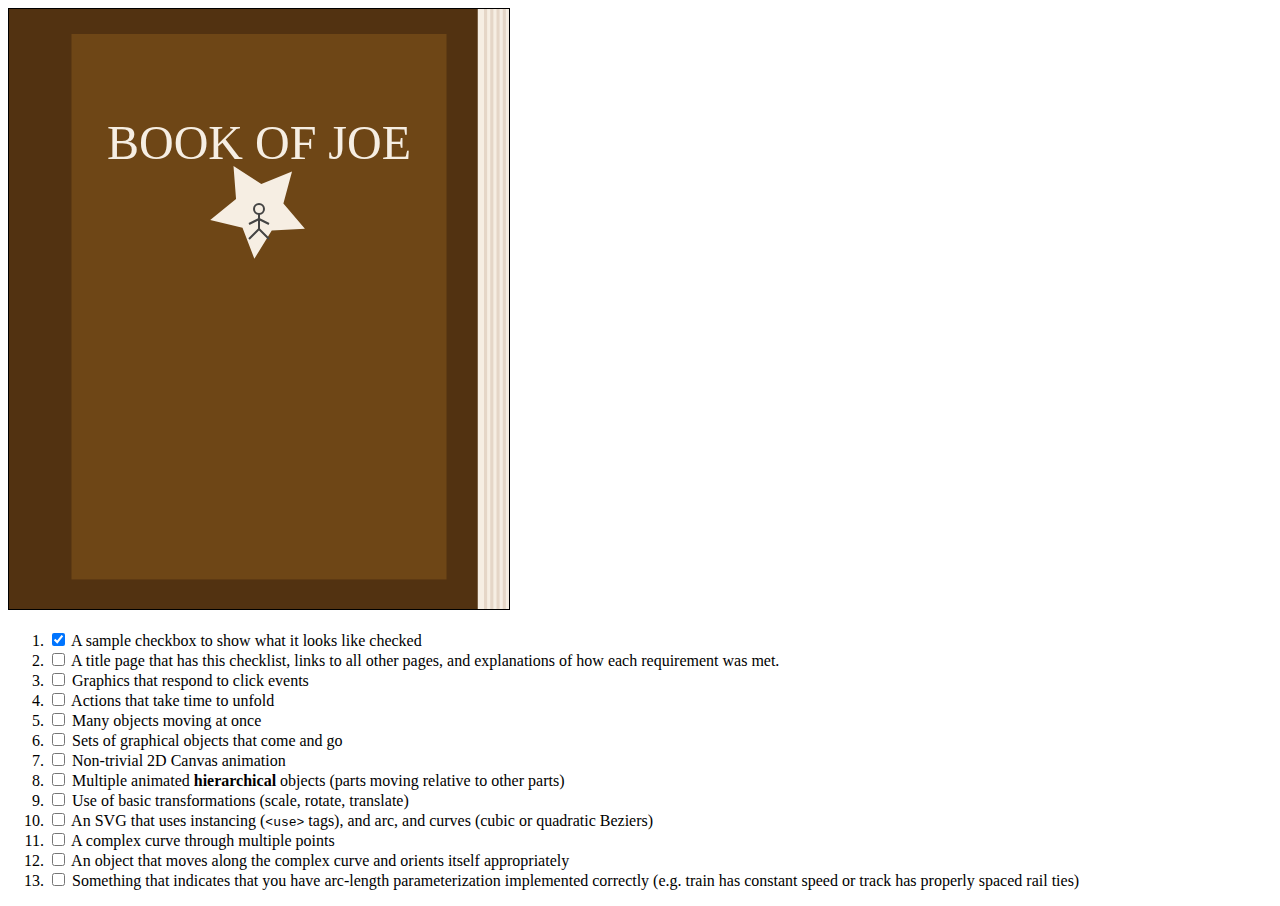
==== index.html @ 9ac95376 "Initial Commit" ====
<!DOCTYPE html>
<html lang="en">
<head>
    <meta charset="UTF-8">
    <meta name="viewport" content="width=device-width, initial-scale=1.0">
    <title>Portfolio - Aren K Desai</title>
</head>
<body>
    <canvas id="myCanvas" width="500" height="600" style="border:1px solid #000000;"></canvas>
    <script src="cover.js"></script>
    <ol>
        <li><input checked="" type="checkbox"> A sample checkbox to show what it looks like checked</li>
        <li><input type="checkbox"> A title page that has this checklist, links to all other pages, and explanations of how each requirement was met.</li>
        <li><input type="checkbox"> Graphics that respond to click events</li>
        <li><input type="checkbox"> Actions that take time to unfold</li>
        <li><input type="checkbox"> Many objects moving at once</li>
        <li><input type="checkbox"> Sets of graphical objects that come and go</li>
        <li><input type="checkbox"> Non-trivial 2D Canvas animation</li>
        <li><input type="checkbox"> Multiple animated <strong>hierarchical</strong> objects (parts moving relative to other parts)</li>
        <li><input type="checkbox"> Use of basic transformations (scale, rotate, translate)</li>
        <li><input type="checkbox"> An SVG that uses instancing (<code>&lt;use&gt;</code> tags), and arc, and curves (cubic or quadratic Beziers)</li>
        <li><input type="checkbox"> A complex curve through multiple points</li>
        <li><input type="checkbox"> An object that moves along the complex curve and orients itself appropriately</li>
        <li><input type="checkbox"> Something that indicates that you have arc-length parameterization implemented correctly (e.g. train has constant speed or track has properly spaced rail ties)</li>
    </ol>
</body>
</html>
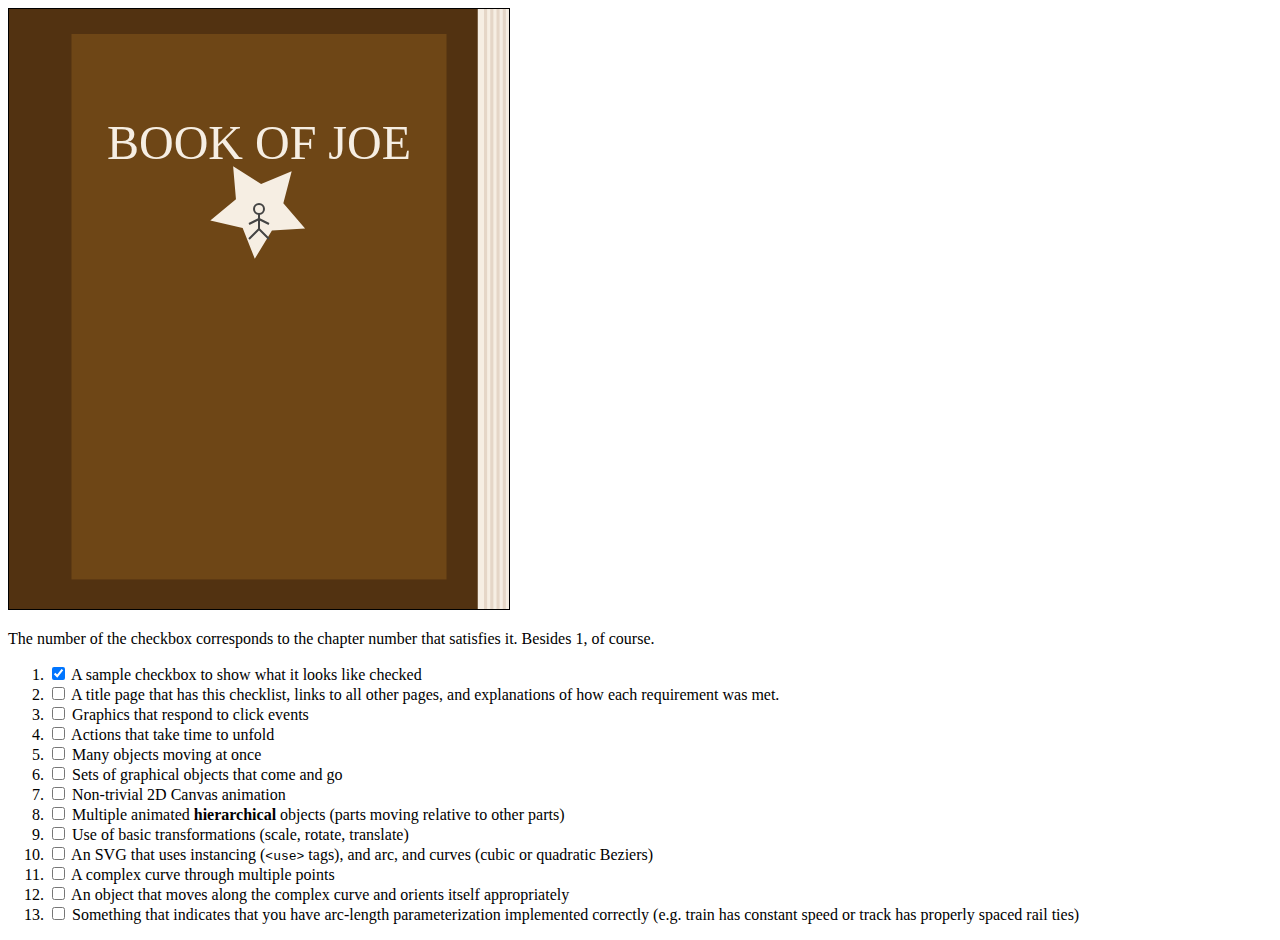
==== commit 1baa63c3: "Making plans" ====
--- a/index.html
+++ b/index.html
@@ -8,6 +8,7 @@
 <body>
     <canvas id="myCanvas" width="500" height="600" style="border:1px solid #000000;"></canvas>
     <script src="cover.js"></script>
+    <p>The number of the checkbox corresponds to the chapter number that satisfies it. Besides 1, of course. </p>
     <ol>
         <li><input checked="" type="checkbox"> A sample checkbox to show what it looks like checked</li>
         <li><input type="checkbox"> A title page that has this checklist, links to all other pages, and explanations of how each requirement was met.</li>
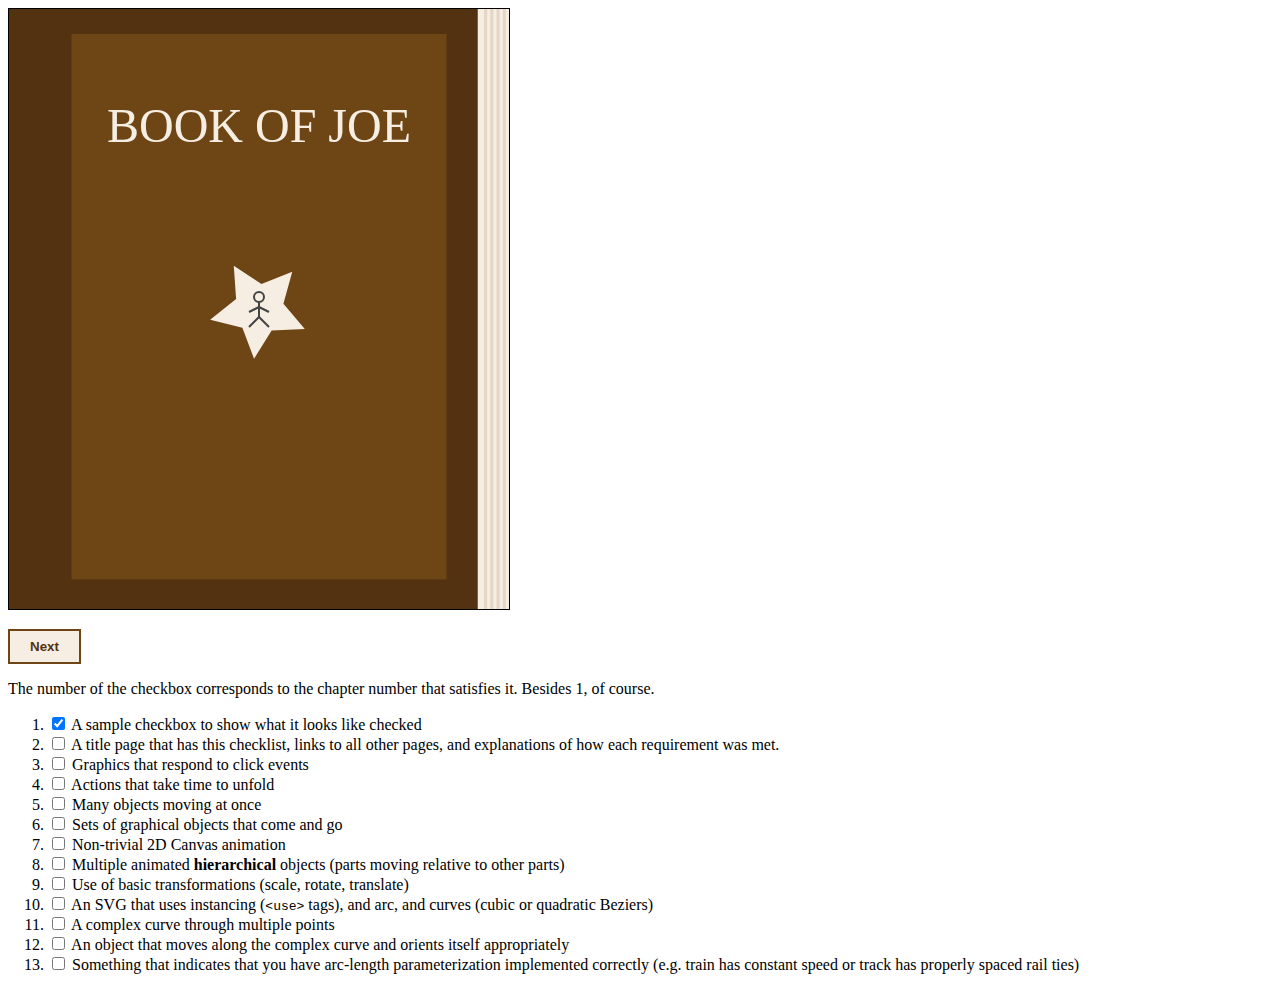
==== commit 0497bd90: "Add navigation buttons and session storage for character position" ====
--- a/index.html
+++ b/index.html
@@ -5,9 +5,19 @@
     <meta name="viewport" content="width=device-width, initial-scale=1.0">
     <title>Portfolio - Aren K Desai</title>
 </head>
+
+<link rel="stylesheet" href="styles.css">
+
 <body>
     <canvas id="myCanvas" width="500" height="600" style="border:1px solid #000000;"></canvas>
-    <script src="cover.js"></script>
+    <script defer src="cover.js"></script>
+
+    <br/>
+    <div class="button-container">
+        <!-- <button id="prevButton">Previous</button> -->
+        <button id="nextButton">Next</button>
+    </div>
+
     <p>The number of the checkbox corresponds to the chapter number that satisfies it. Besides 1, of course. </p>
     <ol>
         <li><input checked="" type="checkbox"> A sample checkbox to show what it looks like checked</li>
--- a/styles.css
+++ b/styles.css
@@ -0,0 +1,25 @@
+.button-container {
+    width: 500px;
+    display: flex;
+    gap: 10px;
+    margin: 15px 0;
+}
+
+button {
+    padding: 8px 20px;
+    background-color: #f6eee3;
+    border: 2px solid #6e4616;
+    color: #523211;
+    font-weight: bold;
+    cursor: pointer;
+    transition: all 0.3s ease;
+}
+
+button:hover {
+    background-color: #e5d6c7;
+}
+
+button:active {
+    background-color: #6e4616;
+    color: #f6eee3;
+}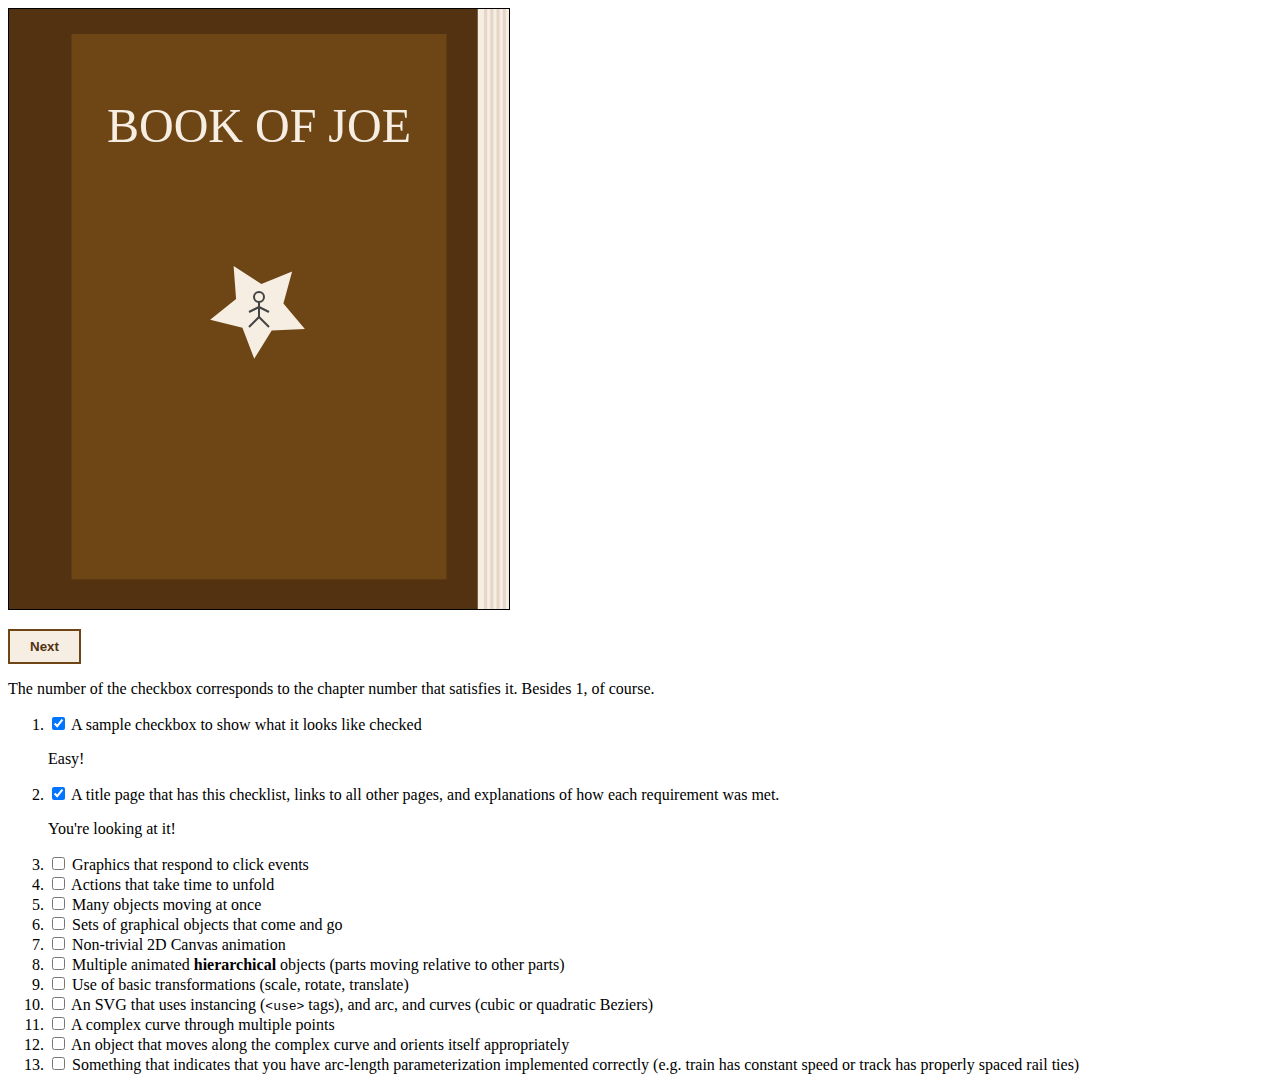
==== commit 5290b318: "Refactor navigation to pageOne and remove titlePage; update drawing functions for ouroboros" ====
--- a/index.html
+++ b/index.html
@@ -21,7 +21,9 @@
     <p>The number of the checkbox corresponds to the chapter number that satisfies it. Besides 1, of course. </p>
     <ol>
         <li><input checked="" type="checkbox"> A sample checkbox to show what it looks like checked</li>
-        <li><input type="checkbox"> A title page that has this checklist, links to all other pages, and explanations of how each requirement was met.</li>
+        <p>Easy!</p>
+        <li><input checked="" type="checkbox"> A title page that has this checklist, links to all other pages, and explanations of how each requirement was met.</li>
+        <p>You're looking at it!</p>
         <li><input type="checkbox"> Graphics that respond to click events</li>
         <li><input type="checkbox"> Actions that take time to unfold</li>
         <li><input type="checkbox"> Many objects moving at once</li>
